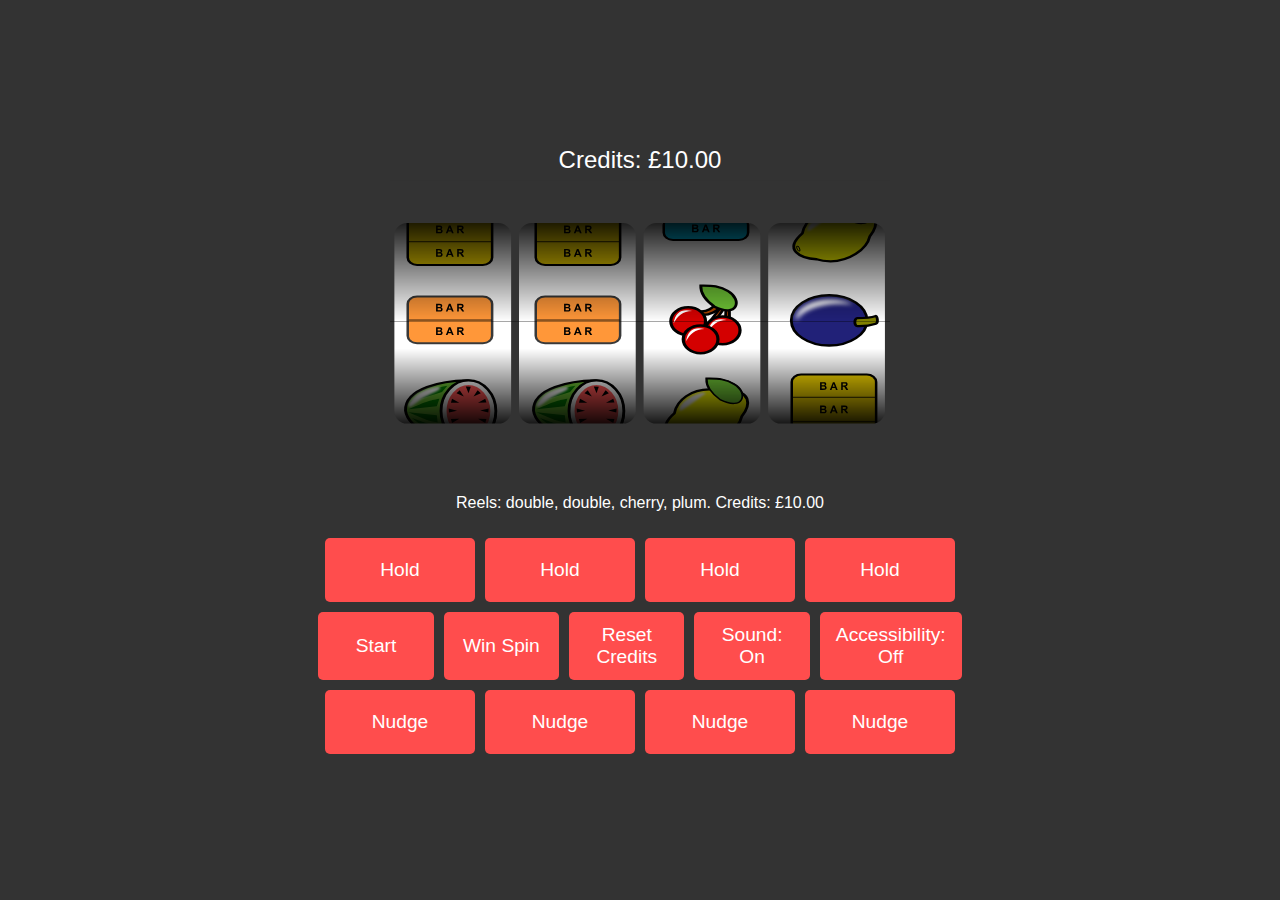
==== index.html @ f418205a "updates" ====
<!DOCTYPE html>
<html lang="en">
<head>
    <meta charset="UTF-8" />
    <meta name="viewport" content="width=device-width, initial-scale=1.0" />
    <link rel="stylesheet" href="./src/styles/main.css" />
    <title>Canvas Slot Machine</title>
</head>
<body>
<!-- Credits Display -->
<div id="creditDisplay" aria-hidden="true" style="margin-bottom: 1rem; font-size: 1.5rem;">
    Credits: <span id="creditCount" aria-live="polite">£10.00</span>
</div>

<div aria-label="Slot Machine Reels"></div>

<!-- Canvas & Overlay -->
<div class="wrapper" aria-hidden="true" role="region" aria-label="Slot Machine Reels" aria-describedby="reelStatus">
    <img src="overlay.svg" id="canvasOverlay" alt="" />
    <canvas id="slotCanvas" width="500" height="300" aria-hidden="true"></canvas>
    <div id="reelStatus" aria-live="polite" class="visually-hidden"></div>
</div>

<div id="gameStatus" aria-live="polite" style="font-size: 1rem; margin: 0 10px;">
    <!-- Dynamic status will be inserted here -->
</div>
<!-- Win / Notice -->
<div id="winNotice" aria-live="assertive" style="font-size: 1.5rem; margin-bottom: 1rem;"></div>

<!-- Hold Buttons -->
<div id="holdAnnouncement" aria-live="alert" class="visually-hidden">
    <!-- Content will be updated dynamically when holds are available -->
</div>
<div class="controls holds" role="group" aria-label="Hold Controls">
    <button id="hold1" disabled aria-pressed="false" aria-label="Hold reel 1">Hold</button>
    <button id="hold2" disabled aria-pressed="false" aria-label="Hold reel 2">Hold</button>
    <button id="hold3" disabled aria-pressed="false" aria-label="Hold reel 3">Hold</button>
    <button id="hold4" disabled aria-pressed="false" aria-label="Hold reel 4">Hold</button>
</div>

<!-- Main Control Buttons -->
<div class="button-row">
    <button id="startButton">Start</button>
    <button aria-hidden="true" id="winSpinButton">Win Spin</button>
    <button aria-hidden="true" id="resetCreditButton">Reset Credits</button>
    <button id="soundToggle" aria-pressed="true">Sound: On</button>
    <!-- Replaced reels button with status area -->

    <button aria-hidden="true" id="accessibilityButton" aria-pressed="false">Accessibility: Off</button>
</div>

<!-- Nudge Buttons -->
<div aria-live="polite" class="visually-hidden">Nudges are available</div>
<div aria-hidden="true" class="controls nudges" role="group" aria-label="Nudge Controls">
    <button id="nudge1" disabled aria-label="Nudge reel 1">Nudge</button>
    <button id="nudge2" disabled aria-label="Nudge reel 2">Nudge</button>
    <button id="nudge3" disabled aria-label="Nudge reel 3">Nudge</button>
    <button id="nudge4" disabled aria-label="Nudge reel 4">Nudge</button>
</div>

<!-- CSS for visually hidden content -->
<style>
    .visually-hidden {
        position: absolute;
        width: 1px;
        height: 1px;
        padding: 0;
        margin: -1px;
        overflow: hidden;
        clip: rect(0, 0, 0, 0);
        border: 0;
    }
</style>

<script>
    let accessibilityMode = true;
    let soundEnabled = true;

    const canvas = document.getElementById("slotCanvas");
    const ctx = canvas.getContext("2d");
    const reelStatus = document.getElementById("reelStatus");
    const holdAnnouncement = document.getElementById("holdAnnouncement");
    const gameStatus = document.getElementById("gameStatus");

    // Image paths and configuration unchanged
    const imagePaths = [
        "src/images/01.svg", "src/images/02.svg", "src/images/04.svg",
        "src/images/10.svg", "src/images/09.svg", "src/images/05.svg",
        "src/images/08.svg"
    ];
    const symbolMap = {
        "src/images/01.svg": "cherry", "src/images/02.svg": "lemon",
        "src/images/04.svg": "plum", "src/images/10.svg": "triple",
        "src/images/09.svg": "double", "src/images/05.svg": "melon",
        "src/images/08.svg": "single"
    };
    const reelCount = 4;
    const reelImages = imagePaths.length;
    const reelHeight = 80;
    const reelWidth = 100;
    const imageGap = 10;
    const spinDurations = [600, 1200, 1800, 2400];

    // Payout table unchanged
    const fruitmachinePayouts = {
        cherry: { reel1: 0.20, reel2: 0.40, reel3: 0.80, reel4: 2.00 },
        lemon:  { reel3: 0.80, reel4: 3.00 },
        plum:   { reel3: 0.80, reel4: 5.00 },
        triple: { reel3: 5.00, reel4: 100.00 },
        double: { reel3: 3.00, reel4: 50.00 },
        melon:  { reel3: 1.00, reel4: 10.00 },
        single: { reel3: 2.00, reel4: 25.00 }
    };

    function getPayout(symbol, reelCount) {
        const data = fruitmachinePayouts[symbol];
        return data ? data[`reel${reelCount}`] || 0 : 0;
    }

    // Image preloading unchanged
    let images = [];
    let imagesLoaded = 0;
    imagePaths.forEach((src, index) => {
        images[index] = new Image();
        images[index].src = src;
        images[index].onload = () => {
            imagesLoaded++;
            if (imagesLoaded === imagePaths.length) drawReels();
        };
    });

    function adjustCanvasResolution() {
        const scale = window.devicePixelRatio || 1;
        canvas.width = 500 * scale;
        canvas.height = 300 * scale;
        ctx.scale(scale, scale);
    }
    adjustCanvasResolution();

    // Reel state
    let reelSequences = Array.from({ length: reelCount }, () => [...imagePaths]);
    let reels = Array.from({ length: reelCount }, () => ({
        position: Math.floor(Math.random() * reelImages) * (reelHeight + imageGap),
        speed: Math.random() * 40 + 20,
        spinning: false,
        stopAt: 0
    }));
    let spinning = false;
    let holdStatus = [false, false, false, false];

    // Control button references
    const startButton = document.getElementById("startButton");
    const winSpinButton = document.getElementById("winSpinButton");
    const resetCreditButton = document.getElementById("resetCreditButton");
    const soundToggleButton = document.getElementById("soundToggle");
    const accessibilityButton = document.getElementById("accessibilityButton");
    const holdButtons = Array.from(document.querySelectorAll(".controls.holds button"));
    const nudgeButtons = Array.from(document.querySelectorAll(".controls.nudges button"));

    // Credits handling
    let credits = parseFloat(localStorage.getItem('credits')) || 10.00;
    const creditCountElement = document.getElementById("creditCount");
    function updateCreditDisplay() {
        creditCountElement.textContent = `£${credits.toFixed(2)}`;
    }
    updateCreditDisplay();

    function speak(text) {
        if (accessibilityMode) {
            const utterance = new SpeechSynthesisUtterance(text);
            window.speechSynthesis.speak(utterance);
        }
    }

    // New function to update game status
    function updateGameStatus() {
        const symbols = getWinningSymbols().map(imgPath => symbolMap[imgPath] || "Unknown");
        const holdsActive = holdButtons.some(button => !button.disabled);
        const statusText = [
            `Reels: ${symbols.join(", ")}`,
            holdsActive ? "Holds activated" : "",
            `Credits: £${credits.toFixed(2)}`
        ].filter(Boolean).join(". ");
        gameStatus.textContent = statusText;
    }

    resetCreditButton.addEventListener("click", () => {
        credits = 10.00;
        localStorage.setItem('credits', credits);
        updateCreditDisplay();
        startButton.disabled = false;
        updateGameStatus();
    });

    soundToggleButton.addEventListener("click", () => {
        soundEnabled = !soundEnabled;
        soundToggleButton.textContent = `Sound: ${soundEnabled ? "On" : "Off"}`;
        soundToggleButton.setAttribute("aria-pressed", soundEnabled);
        updateGameStatus();
    });

    accessibilityButton.addEventListener("click", () => {
        accessibilityMode = !accessibilityMode;
        accessibilityButton.textContent = `Accessibility: ${accessibilityMode ? "On" : "Off"}`;
        accessibilityButton.setAttribute("aria-pressed", accessibilityMode);
        document.querySelector(".controls.nudges").style.display = accessibilityMode ? "none" : "flex";
        updateGameStatus();
    });

    function playReelSound() {
        if (soundEnabled) new Audio("reel.mp3").play();
    }
    function playWinSound() {
        if (soundEnabled) new Audio("win.mp3").play();
    }

    // Drawing reels
    function drawReels() {
        ctx.clearRect(0, 0, canvas.width, canvas.height);
        for (let i = 0; i < reelCount; i++) {
            let x = i * (reelWidth + 28) + 10;
            for (let j = 0; j < reelImages + 2; j++) {
                let imgIndex = (Math.floor(reels[i].position / (reelHeight + imageGap)) + j) % reelImages;
                let imgName = reelSequences[i][imgIndex];
                let y = (j * (reelHeight + imageGap)) - (reels[i].position % (reelHeight + imageGap)) - (reelHeight + imageGap);
                if (images[imagePaths.indexOf(imgName)]) {
                    ctx.drawImage(images[imagePaths.indexOf(imgName)], x, y, reelWidth, reelHeight);
                }
            }
        }
    }

    function getWinningSymbols() {
        return reels.map((reel, i) => {
            let offset = Math.round(reel.position / (reelHeight + imageGap));
            let winningIndex = (offset + 2) % reelImages;
            return reelSequences[i][winningIndex];
        });
    }

    function computeWin(symbols) {
        const baseSymbolImage = symbols[0];
        const baseSymbol = symbolMap[baseSymbolImage] || baseSymbolImage;
        let count = 1;
        for (let i = 1; i < symbols.length; i++) {
            if ((symbolMap[symbols[i]] || symbols[i]) === baseSymbol) count++;
            else break;
        }
        announceResults();
        return getPayout(baseSymbol, count);
    }

    function showWinNotice(amount) {
        const winNotice = document.getElementById("winNotice");
        winNotice.textContent = `You won £${amount.toFixed(2)}!`;
        canvas.classList.add("win-background");
        playWinSound();
        updateGameStatus();
    }

    function clearWinNotice() {
        document.getElementById("winNotice").textContent = "";
    }

    // Spin function
    let winProcessed = false;
    function spinReels(forceWin = false) {
        spinning = true;
        winProcessed = false;
        canvas.classList.remove("win-background");
        nudgeButtons.forEach(button => button.disabled = true);
        const startTime = Date.now();
        let winIndex = forceWin ? Math.floor(Math.random() * reelImages) : null;
        reels.forEach((reel, index) => {
            if (!holdStatus[index]) {
                reel.spinning = true;
                reel.speed = Math.random() * 50 + 50;
                reel.stopAt = startTime + spinDurations[index];
                if (forceWin && index < 3) reel.position = winIndex * (reelHeight + imageGap);
            }
        });

        function animate() {
            let stillSpinning = false;
            const currentTime = Date.now();
            reels.forEach((reel, index) => {
                if (!holdStatus[index] && reel.spinning) {
                    stillSpinning = true;
                    let timeRemaining = reel.stopAt - currentTime;
                    let totalSpinTime = spinDurations[index];
                    reel.speed *= (timeRemaining < totalSpinTime * 0.1) ? 0.80 : 0.99;
                    reel.position -= reel.speed;
                    if (currentTime >= reel.stopAt) {
                        reel.spinning = false;
                        reel.speed = 0;
                        reel.position = Math.round(reel.position / (reelHeight + imageGap)) * (reelHeight + imageGap);
                        if (forceWin && index < 3) reel.position = winIndex * (reelHeight + imageGap);
                    }
                    if (reel.position < 0) reel.position = (reelImages - 1) * (reelHeight + imageGap);
                }
            });
            drawReels();
            if (stillSpinning) requestAnimationFrame(animate);
            else {
                spinning = false;
                const symbols = getWinningSymbols();
                const winAmount = computeWin(symbols);
                resetHoldAndNudgeButtons();
                if (!winProcessed && winAmount > 0) {
                    winProcessed = true;
                    credits += winAmount;
                    localStorage.setItem('credits', credits);
                    updateCreditDisplay();
                    showWinNotice(winAmount);
                } else if (credits > 1.00 && !winProcessed) {
                    activateFeature();
                }
                updateGameStatus();
            }
        }
        animate();
    }

    const activateFeature = () => {
        if (Math.random() < 0.5) activateHolds();
        else activateHolds(); // Changed to holds for testing; revert to activateNudges() if needed
    };

    // Nudge controls
    let totalNudges = 3;
    function enableNudgeControls() {
        nudgeButtons.forEach((button, index) => {
            if (totalNudges > 0) {
                button.disabled = false;
                button.classList.add("flash");
                button.onclick = () => {
                    if (spinning || totalNudges <= 0) return;
                    moveReelDown(index);
                    totalNudges--;
                    if (totalNudges <= 0) disableNudges();
                    setTimeout(() => {
                        const symbols = getWinningSymbols();
                        const winAmount = computeWin(symbols);
                        if (winAmount > 0 && !winProcessed) {
                            winProcessed = true;
                            credits += winAmount;
                            localStorage.setItem('credits', credits);
                            updateCreditDisplay();
                            showWinNotice(winAmount);
                        }
                        updateGameStatus();
                    }, 300);
                };
            }
        });
    }

    function moveReelDown(reelIndex) {
        let stepSize = reelHeight + imageGap;
        let currentIndex = Math.round(reels[reelIndex].position / stepSize);
        let newIndex = (currentIndex - 1 + reelImages) % reelImages;
        reels[reelIndex].position = newIndex * stepSize;
        drawReels();
        announceResults();
    }

    function disableNudges() {
        nudgeButtons.forEach(button => {
            button.disabled = true;
            button.classList.remove("flash");
        });
    }

    function activateNudges() {
        totalNudges = 3;
        toggleFeatures("nudges");
        enableNudgeControls();
    }

    // Hold controls
    function activateHolds() {
        toggleFeatures("holds");
        holdButtons.forEach((button, index) => {
            button.disabled = false;
            button.classList.add("flash");
            button.onclick = () => {
                holdStatus[index] = !holdStatus[index];
                button.setAttribute("aria-pressed", holdStatus[index]);
                button.classList.toggle("hold-active", holdStatus[index]);
                announceResults();
                updateGameStatus(); // Update status after hold toggle
            };
        });
        holdAnnouncement.textContent = "Hold feature activated. You can now hold reels.";
        updateGameStatus(); // Update status when holds are activated
    }

    // Main controls
    startButton.addEventListener("click", () => {
        if (!spinning && credits >= 0.10) {
            credits -= 0.10;
            localStorage.setItem('credits', credits);
            updateCreditDisplay();
            if (credits < 0.10) startButton.disabled = true;
            playReelSound();
            spinReels();
            clearWinNotice();
            reelStatus.textContent = "Spinning reels...";
            updateGameStatus();
        } else {
            document.getElementById("winNotice").textContent = "No more credits!";
            updateGameStatus();
        }
    });

    winSpinButton.addEventListener("click", () => {
        if (!spinning) spinReels(true);
        updateGameStatus();
    });

    // Modified resetHoldAndNudgeButtons to clear hold announcement
    function resetHoldAndNudgeButtons() {
        holdStatus = [false, false, false, false];
        holdButtons.forEach(button => {
            button.disabled = true;
            button.setAttribute("aria-pressed", "false");
            button.classList.remove("hold-active", "flash");
        });
        nudgeButtons.forEach(button => {
            button.disabled = true;
            button.classList.remove("flash");
        });
        holdAnnouncement.textContent = "";
        updateGameStatus(); // Update status when resetting
    }

    function toggleFeatures(controlType) {
        document.querySelector(".controls.holds").style.display = controlType === "nudges" ? "none" : "flex";
        document.querySelector(".controls.nudges").style.display = controlType === "nudges" ? "flex" : "none";
    }

    document.querySelectorAll(".controls.holds button").forEach((button, index) => {
        const liveRegion = document.createElement("div");
        liveRegion.setAttribute("aria-live", "alert");
        liveRegion.className = "visually-hidden";
        button.parentNode.appendChild(liveRegion);

        button.addEventListener("focus", () => {
            const symbols = getWinningSymbols().map(imgPath => symbolMap[imgPath] || "Unknown");
            const item = button.id;
            const number = item.match(/\d+/)[0];
            const symbol = symbols[number - 1];
            liveRegion.textContent = `Current symbol on reel ${number}: ${symbol}`;
        });

        button.addEventListener("click", () => {
            const symbols = getWinningSymbols().map(imgPath => symbolMap[imgPath] || "Unknown");
            const item = button.id;
            const number = item.match(/\d+/)[0];
            const symbol = symbols[number - 1];
            const status = button.classList.toggle("hold-active") ? "Holding" : "Unholding";
            liveRegion.textContent = `${status} reel ${number}: ${symbol}`;
        });
    });

    // Accessibility announcements
    function announceResults() {
        const symbols = getWinningSymbols().map(imgPath => symbolMap[imgPath] || "Unknown");
        reelStatus.textContent = `Reels show: ${symbols.join(", ")}`;
    }

    // Initial setup
    setTimeout(() => {
        drawReels();
        updateGameStatus(); // Initial status update
    }, 200);
</script>
</body>
</html>
---- src/styles/main.css ----
body {
    text-align: center;
    background-color: #333;
    color: white;
    font-family: Arial, sans-serif;
    margin: 0;
    display: flex;
    flex-direction: column;
    align-items: center;
    justify-content: center;
    height: 100vh;
    overflow: hidden;
}

canvas {
    width: 100%;
    height: auto;
    max-height: 80vh;
    image-rendering: crisp-edges;
}

#slotCanvas {
    background-color: white;
    transition: background-color 0.3s ease-in-out;
}

/* Winning background */
.win-background {
    background-color: red !important;
}

.controls {
    width: 100%;
    min-height: 4rem;
    display: flex;
    justify-content: center;
    flex-wrap: wrap;
    gap: 10px;
    margin-top: 10px;
}

.button-row {
    display: flex;
    justify-content: center;
    gap: 10px;
    margin-top: 10px;
}

button {
    flex: 1;
    max-width: 150px;
    padding: 12px 16px;
    font-size: 1.2rem;
    border: none;
    background-color: #ff4d4d;
    color: white;
    cursor: pointer;
    border-radius: 5px;
    transition: 0.3s ease;
}

button:hover {
    background-color: #cc0000;
}

.hold-flash {
    animation: flash 0.5s infinite alternate;
    background-color: yellow;
    color: black;
}

.hold-active {
    background-color: green!important;
    color: black;
    animation: none;
}

@keyframes flash {
    from { opacity: 1; }
    to { opacity: 0.5; }
}

#canvasOverlay {
    position: absolute;
    top: 48%;
    left: 50%;
    transform: translate(-50%, -50%);
    width: 100%; /* Match the canvas size */
    height: auto;
    pointer-events: none; /* ✅ Allows clicking through the overlay */
}
.wrapper {
    position: relative;
}

/* CSS for hold-active state: locked reels show a green background */
.hold-active {
    background-color: green !important;
    color: white !important;
    animation: none;
}
/* CSS for nudge-active state: yellow background for nudges */
.nudge-active {
    background-color: yellow !important;
    color: black !important;
    animation: none;
}
/* CSS for flashing buttons */
.flash {
    background-color: yellow;
    color: black;
    animation: flash 0.5s infinite alternate;
}
@keyframes flash {
    from { opacity: 1; }
    to { opacity: 0.5; }
}
/* Hide the Confirm button (used internally) */
#confirmButton {
    display: none;
}
/* Styles for the win log */
#winLogContainer {
    max-height: 150px;
    overflow-y: auto;
    background: #eee;
    color: #333;
    padding: 5px;
    margin-top: 1rem;
    text-align: left;
    font-family: monospace;
}
#winLog li {
    padding: 2px 0;
    border-bottom: 1px solid #ccc;
}
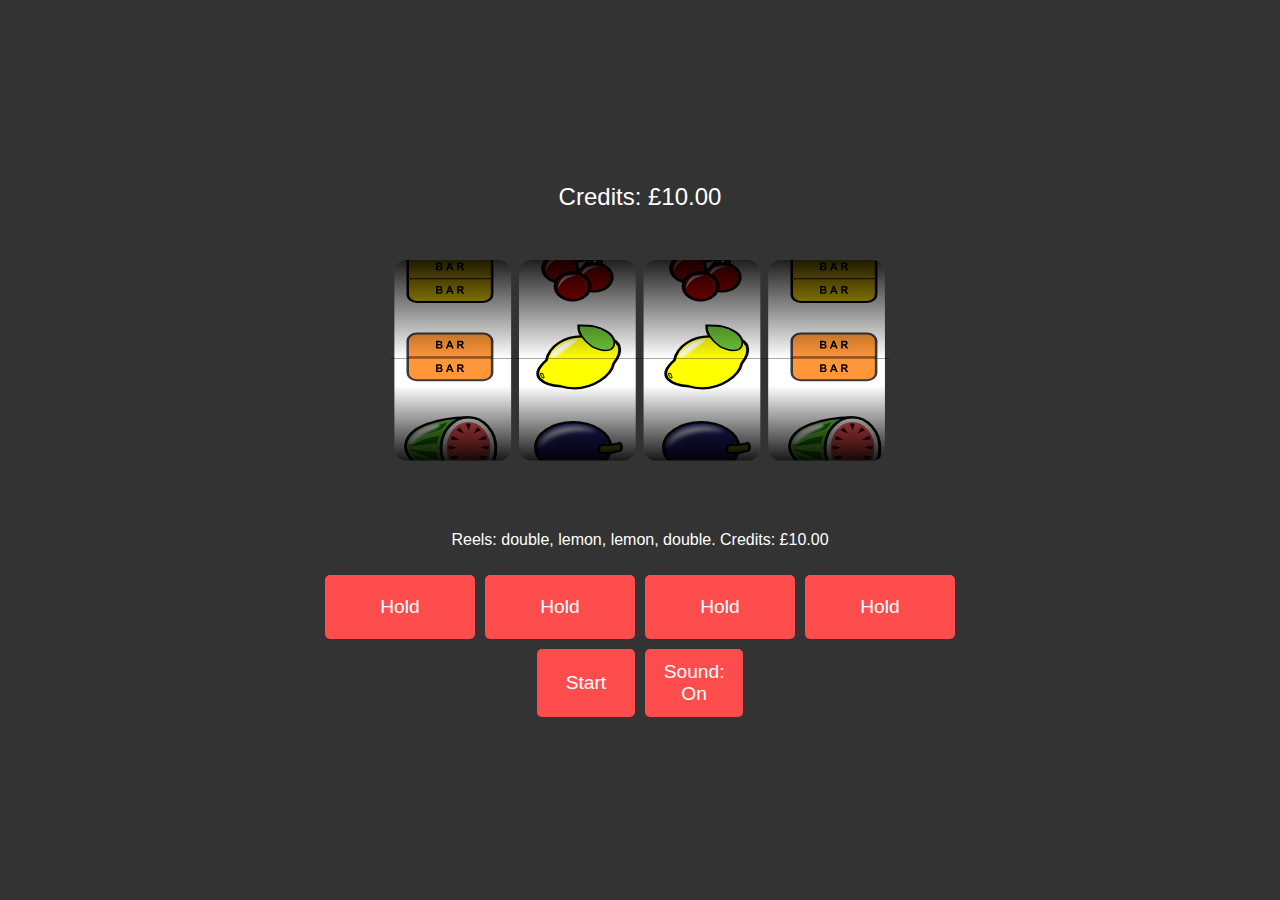
==== commit 9547ce4e: "updates" ====
--- a/index.html
+++ b/index.html
@@ -18,20 +18,20 @@
 <div class="wrapper" aria-hidden="true" role="region" aria-label="Slot Machine Reels" aria-describedby="reelStatus">
     <img src="overlay.svg" id="canvasOverlay" alt="" />
     <canvas id="slotCanvas" width="500" height="300" aria-hidden="true"></canvas>
-    <div id="reelStatus" aria-live="polite" class="visually-hidden"></div>
+    <div aria-hidden="true" id="reelStatus" aria-live="polite" class="visually-hidden"></div>
 </div>
 
 <div id="gameStatus" aria-live="polite" style="font-size: 1rem; margin: 0 10px;">
     <!-- Dynamic status will be inserted here -->
 </div>
+
 <!-- Win / Notice -->
 <div id="winNotice" aria-live="assertive" style="font-size: 1.5rem; margin-bottom: 1rem;"></div>
 
 <!-- Hold Buttons -->
-<div id="holdAnnouncement" aria-live="alert" class="visually-hidden">
-    <!-- Content will be updated dynamically when holds are available -->
-</div>
+<div id="holdAnnouncement" aria-live="alert" class="visually-hidden"></div>
 <div class="controls holds" role="group" aria-label="Hold Controls">
+    <div id="holdLiveRegion" aria-live="polite" class="visually-hidden"></div>
     <button id="hold1" disabled aria-pressed="false" aria-label="Hold reel 1">Hold</button>
     <button id="hold2" disabled aria-pressed="false" aria-label="Hold reel 2">Hold</button>
     <button id="hold3" disabled aria-pressed="false" aria-label="Hold reel 3">Hold</button>
@@ -41,17 +41,15 @@
 <!-- Main Control Buttons -->
 <div class="button-row">
     <button id="startButton">Start</button>
-    <button aria-hidden="true" id="winSpinButton">Win Spin</button>
-    <button aria-hidden="true" id="resetCreditButton">Reset Credits</button>
+    <button aria-hidden="true" class="visually-hidden" id="winSpinButton">Win Spin</button>
+    <button aria-hidden="true" class="visually-hidden" id="resetCreditButton">Reset Credits</button>
     <button id="soundToggle" aria-pressed="true">Sound: On</button>
-    <!-- Replaced reels button with status area -->
-
-    <button aria-hidden="true" id="accessibilityButton" aria-pressed="false">Accessibility: Off</button>
+    <button aria-hidden="true" class="visually-hidden" id="accessibilityButton" aria-pressed="false">Accessibility: Off</button>
 </div>
 
 <!-- Nudge Buttons -->
-<div aria-live="polite" class="visually-hidden">Nudges are available</div>
-<div aria-hidden="true" class="controls nudges" role="group" aria-label="Nudge Controls">
+<div aria-live="polite" aria-hidden="true" class="visually-hidden">Nudges are available</div>
+<div aria-hidden="true" class="visually-hidden" class="controls nudges" role="group" aria-label="Nudge Controls">
     <button id="nudge1" disabled aria-label="Nudge reel 1">Nudge</button>
     <button id="nudge2" disabled aria-label="Nudge reel 2">Nudge</button>
     <button id="nudge3" disabled aria-label="Nudge reel 3">Nudge</button>
@@ -81,6 +79,7 @@
     const reelStatus = document.getElementById("reelStatus");
     const holdAnnouncement = document.getElementById("holdAnnouncement");
     const gameStatus = document.getElementById("gameStatus");
+    const holdLiveRegion = document.getElementById("holdLiveRegion");
 
     // Image paths and configuration unchanged
     const imagePaths = [
@@ -147,6 +146,7 @@
     }));
     let spinning = false;
     let holdStatus = [false, false, false, false];
+    let lastWinAmount = 0;
 
     // Control button references
     const startButton = document.getElementById("startButton");
@@ -172,16 +172,22 @@
         }
     }
 
-    // New function to update game status
+    // Updated function to include win amount at the start
     function updateGameStatus() {
         const symbols = getWinningSymbols().map(imgPath => symbolMap[imgPath] || "Unknown");
         const holdsActive = holdButtons.some(button => !button.disabled);
-        const statusText = [
-            `Reels: ${symbols.join(", ")}`,
-            holdsActive ? "Holds activated" : "",
-            `Credits: £${credits.toFixed(2)}`
-        ].filter(Boolean).join(". ");
-        gameStatus.textContent = statusText;
+        const statusParts = [];
+
+        if (lastWinAmount > 0) {
+            statusParts.push("You won £" + lastWinAmount.toFixed(2));
+        }
+        statusParts.push("Reels: " + symbols.join(", "));
+        if (holdsActive) {
+            statusParts.push("Holds activated");
+        }
+        statusParts.push("Credits: £" + credits.toFixed(2));
+
+        gameStatus.textContent = statusParts.join(". ");
     }
 
     resetCreditButton.addEventListener("click", () => {
@@ -189,19 +195,20 @@
         localStorage.setItem('credits', credits);
         updateCreditDisplay();
         startButton.disabled = false;
+        lastWinAmount = 0;
         updateGameStatus();
     });
 
     soundToggleButton.addEventListener("click", () => {
         soundEnabled = !soundEnabled;
-        soundToggleButton.textContent = `Sound: ${soundEnabled ? "On" : "Off"}`;
+        soundToggleButton.textContent = "Sound: " + (soundEnabled ? "On" : "Off");
         soundToggleButton.setAttribute("aria-pressed", soundEnabled);
         updateGameStatus();
     });
 
     accessibilityButton.addEventListener("click", () => {
         accessibilityMode = !accessibilityMode;
-        accessibilityButton.textContent = `Accessibility: ${accessibilityMode ? "On" : "Off"}`;
+        accessibilityButton.textContent = "Accessibility: " + (accessibilityMode ? "On" : "Off");
         accessibilityButton.setAttribute("aria-pressed", accessibilityMode);
         document.querySelector(".controls.nudges").style.display = accessibilityMode ? "none" : "flex";
         updateGameStatus();
@@ -246,13 +253,11 @@
             if ((symbolMap[symbols[i]] || symbols[i]) === baseSymbol) count++;
             else break;
         }
-        announceResults();
         return getPayout(baseSymbol, count);
     }
 
     function showWinNotice(amount) {
-        const winNotice = document.getElementById("winNotice");
-        winNotice.textContent = `You won £${amount.toFixed(2)}!`;
+        lastWinAmount = amount;
         canvas.classList.add("win-background");
         playWinSound();
         updateGameStatus();
@@ -267,6 +272,7 @@
     function spinReels(forceWin = false) {
         spinning = true;
         winProcessed = false;
+        lastWinAmount = 0;
         canvas.classList.remove("win-background");
         nudgeButtons.forEach(button => button.disabled = true);
         const startTime = Date.now();
@@ -323,7 +329,7 @@
 
     const activateFeature = () => {
         if (Math.random() < 0.5) activateHolds();
-        else activateHolds(); // Changed to holds for testing; revert to activateNudges() if needed
+        else activateHolds();
     };
 
     // Nudge controls
@@ -361,7 +367,6 @@
         let newIndex = (currentIndex - 1 + reelImages) % reelImages;
         reels[reelIndex].position = newIndex * stepSize;
         drawReels();
-        announceResults();
     }
 
     function disableNudges() {
@@ -387,12 +392,25 @@
                 holdStatus[index] = !holdStatus[index];
                 button.setAttribute("aria-pressed", holdStatus[index]);
                 button.classList.toggle("hold-active", holdStatus[index]);
-                announceResults();
-                updateGameStatus(); // Update status after hold toggle
+                const symbols = getWinningSymbols().map(imgPath => symbolMap[imgPath] || "Unknown");
+                const number = button.id.match(/\d+/)[0];
+                const symbol = symbols[number - 1];
+                const status = holdStatus[index] ? "Holding" : "Unholding";
+                holdLiveRegion.textContent = status + " reel " + number + ": " + symbol;
+                updateGameStatus();
             };
-        });
-        holdAnnouncement.textContent = "Hold feature activated. You can now hold reels.";
-        updateGameStatus(); // Update status when holds are activated
+            button.onfocus = () => {
+                if (!button.disabled) {
+                    const symbols = getWinningSymbols().map(imgPath => symbolMap[imgPath] || "Unknown");
+                    const number = button.id.match(/\d+/)[0];
+                    const symbol = symbols[number - 1];
+                    holdLiveRegion.textContent = "Current symbol on reel " + number + ": " + symbol + ", press to " + (holdStatus[index] ? "unhold" : "hold");
+                }
+            };
+        });
+        holdAnnouncement.textContent = "Hold feature activated. You can now hold reels. Navigate to hold buttons to select.";
+        holdLiveRegion.textContent = "";
+        updateGameStatus();
     }
 
     // Main controls
@@ -406,7 +424,6 @@
             spinReels();
             clearWinNotice();
             reelStatus.textContent = "Spinning reels...";
-            updateGameStatus();
         } else {
             document.getElementById("winNotice").textContent = "No more credits!";
             updateGameStatus();
@@ -415,7 +432,6 @@
 
     winSpinButton.addEventListener("click", () => {
         if (!spinning) spinReels(true);
-        updateGameStatus();
     });
 
     // Modified resetHoldAndNudgeButtons to clear hold announcement
@@ -431,7 +447,8 @@
             button.classList.remove("flash");
         });
         holdAnnouncement.textContent = "";
-        updateGameStatus(); // Update status when resetting
+        holdLiveRegion.textContent = "";
+        updateGameStatus();
     }
 
     function toggleFeatures(controlType) {
@@ -439,40 +456,21 @@
         document.querySelector(".controls.nudges").style.display = controlType === "nudges" ? "flex" : "none";
     }
 
+    // Simplified hold button navigation
     document.querySelectorAll(".controls.holds button").forEach((button, index) => {
-        const liveRegion = document.createElement("div");
-        liveRegion.setAttribute("aria-live", "alert");
-        liveRegion.className = "visually-hidden";
-        button.parentNode.appendChild(liveRegion);
-
-        button.addEventListener("focus", () => {
-            const symbols = getWinningSymbols().map(imgPath => symbolMap[imgPath] || "Unknown");
-            const item = button.id;
-            const number = item.match(/\d+/)[0];
-            const symbol = symbols[number - 1];
-            liveRegion.textContent = `Current symbol on reel ${number}: ${symbol}`;
-        });
-
-        button.addEventListener("click", () => {
-            const symbols = getWinningSymbols().map(imgPath => symbolMap[imgPath] || "Unknown");
-            const item = button.id;
-            const number = item.match(/\d+/)[0];
-            const symbol = symbols[number - 1];
-            const status = button.classList.toggle("hold-active") ? "Holding" : "Unholding";
-            liveRegion.textContent = `${status} reel ${number}: ${symbol}`;
-        });
+        // Event listeners moved to activateHolds to ensure they’re only active when holds are enabled
     });
 
     // Accessibility announcements
     function announceResults() {
         const symbols = getWinningSymbols().map(imgPath => symbolMap[imgPath] || "Unknown");
-        reelStatus.textContent = `Reels show: ${symbols.join(", ")}`;
+        reelStatus.textContent = "Reels show: " + symbols.join(", ");
     }
 
     // Initial setup
     setTimeout(() => {
         drawReels();
-        updateGameStatus(); // Initial status update
+        updateGameStatus();
     }, 200);
 </script>
 </body>
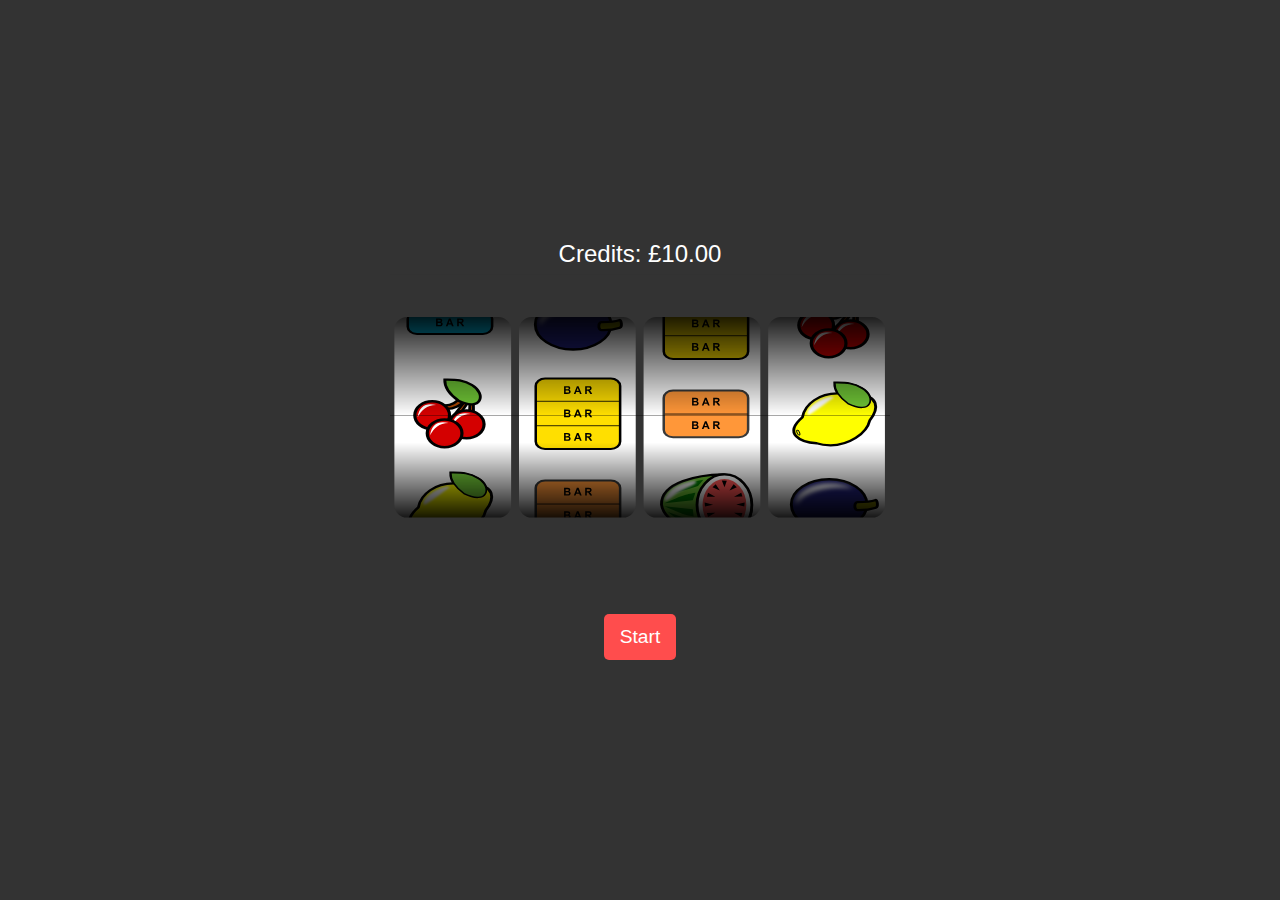
==== commit 0bc06547: "update reels" ====
--- a/index.html
+++ b/index.html
@@ -21,16 +21,17 @@
     <div aria-hidden="true" id="reelStatus" aria-live="polite" class="visually-hidden"></div>
 </div>
 
-<div id="gameStatus" aria-live="polite" style="font-size: 1rem; margin: 0 10px;">
+<!-- Status Region -->
+<div id="gameStatus" class="visually-hidden" role="region" aria-label="Game Status" aria-live="polite" style="font-size: 1rem; margin: 0 10px;">
     <!-- Dynamic status will be inserted here -->
 </div>
 
 <!-- Win / Notice -->
 <div id="winNotice" aria-live="assertive" style="font-size: 1.5rem; margin-bottom: 1rem;"></div>
 
-<!-- Hold Buttons -->
+<!-- Holds Region -->
 <div id="holdAnnouncement" aria-live="alert" class="visually-hidden"></div>
-<div class="controls holds" role="group" aria-label="Hold Controls">
+<div class="controls holds" role="region" aria-label="Hold Controls Region" style="display: none;">
     <div id="holdLiveRegion" aria-live="polite" class="visually-hidden"></div>
     <button id="hold1" disabled aria-pressed="false" aria-label="Hold reel 1">Hold</button>
     <button id="hold2" disabled aria-pressed="false" aria-label="Hold reel 2">Hold</button>
@@ -38,25 +39,25 @@
     <button id="hold4" disabled aria-pressed="false" aria-label="Hold reel 4">Hold</button>
 </div>
 
-<!-- Main Control Buttons -->
+<!-- Main Control Buttons with Start Region -->
 <div class="button-row">
-    <button id="startButton">Start</button>
+    <button id="startButton" aria-label="Start Spin">Start</button>
     <button aria-hidden="true" class="visually-hidden" id="winSpinButton">Win Spin</button>
     <button aria-hidden="true" class="visually-hidden" id="resetCreditButton">Reset Credits</button>
-    <button id="soundToggle" aria-pressed="true">Sound: On</button>
+    <button aria-hidden="true" class="visually-hidden" id="soundToggle" aria-pressed="true">Sound: On</button>
     <button aria-hidden="true" class="visually-hidden" id="accessibilityButton" aria-pressed="false">Accessibility: Off</button>
 </div>
 
 <!-- Nudge Buttons -->
 <div aria-live="polite" aria-hidden="true" class="visually-hidden">Nudges are available</div>
-<div aria-hidden="true" class="visually-hidden" class="controls nudges" role="group" aria-label="Nudge Controls">
+<div aria-hidden="true" class="visually-hidden controls nudges" role="group" aria-label="Nudge Controls" style="display: none;">
     <button id="nudge1" disabled aria-label="Nudge reel 1">Nudge</button>
     <button id="nudge2" disabled aria-label="Nudge reel 2">Nudge</button>
     <button id="nudge3" disabled aria-label="Nudge reel 3">Nudge</button>
     <button id="nudge4" disabled aria-label="Nudge reel 4">Nudge</button>
 </div>
 
-<!-- CSS for visually hidden content -->
+<!-- CSS for visually hidden content and button styling -->
 <style>
     .visually-hidden {
         position: absolute;
@@ -67,6 +68,24 @@
         overflow: hidden;
         clip: rect(0, 0, 0, 0);
         border: 0;
+    }
+    .controls.holds {
+        display: none; /* Hidden by default, shown when active */
+    }
+    .controls.holds button:not(:disabled) {
+        background-color: #4CAF50; /* Green when active */
+        color: white;
+        cursor: pointer;
+    }
+    .controls.holds button:disabled {
+        background-color: #ccc; /* Gray when disabled */
+        cursor: not-allowed;
+    }
+    .flash {
+        animation: flash 1s infinite; /* Optional: Flash effect for active buttons */
+    }
+    @keyframes flash {
+        50% { opacity: 0.5; }
     }
 </style>
 
@@ -161,7 +180,7 @@
     let credits = parseFloat(localStorage.getItem('credits')) || 10.00;
     const creditCountElement = document.getElementById("creditCount");
     function updateCreditDisplay() {
-        creditCountElement.textContent = `£${credits.toFixed(2)}`;
+        creditCountElement.textContent = "£" + credits.toFixed(2);
     }
     updateCreditDisplay();
 
@@ -328,8 +347,12 @@
     }
 
     const activateFeature = () => {
-        if (Math.random() < 0.5) activateHolds();
-        else activateHolds();
+        // Fixed to properly alternate (uncomment nudges if desired)
+        if (Math.random() < 0.5) {
+            activateHolds();
+        } else {
+            activateNudges(); // Uncommented to test both features
+        }
     };
 
     // Nudge controls
@@ -439,8 +462,9 @@
         holdStatus = [false, false, false, false];
         holdButtons.forEach(button => {
             button.disabled = true;
+            button.classList.remove("flash");
+            button.classList.remove("hold-active");
             button.setAttribute("aria-pressed", "false");
-            button.classList.remove("hold-active", "flash");
         });
         nudgeButtons.forEach(button => {
             button.disabled = true;
@@ -448,12 +472,23 @@
         });
         holdAnnouncement.textContent = "";
         holdLiveRegion.textContent = "";
+        toggleFeatures("none"); // Hide both holds and nudges
         updateGameStatus();
     }
 
     function toggleFeatures(controlType) {
-        document.querySelector(".controls.holds").style.display = controlType === "nudges" ? "none" : "flex";
-        document.querySelector(".controls.nudges").style.display = controlType === "nudges" ? "flex" : "none";
+        const holds = document.querySelector(".controls.holds");
+        const nudges = document.querySelector(".controls.nudges");
+        if (controlType === "holds") {
+            holds.style.display = "flex"; // Show holds
+            nudges.style.display = "none";
+        } else if (controlType === "nudges") {
+            holds.style.display = "none";
+            nudges.style.display = "flex"; // Show nudges
+        } else {
+            holds.style.display = "none";
+            nudges.style.display = "none"; // Hide both
+        }
     }
 
     // Simplified hold button navigation
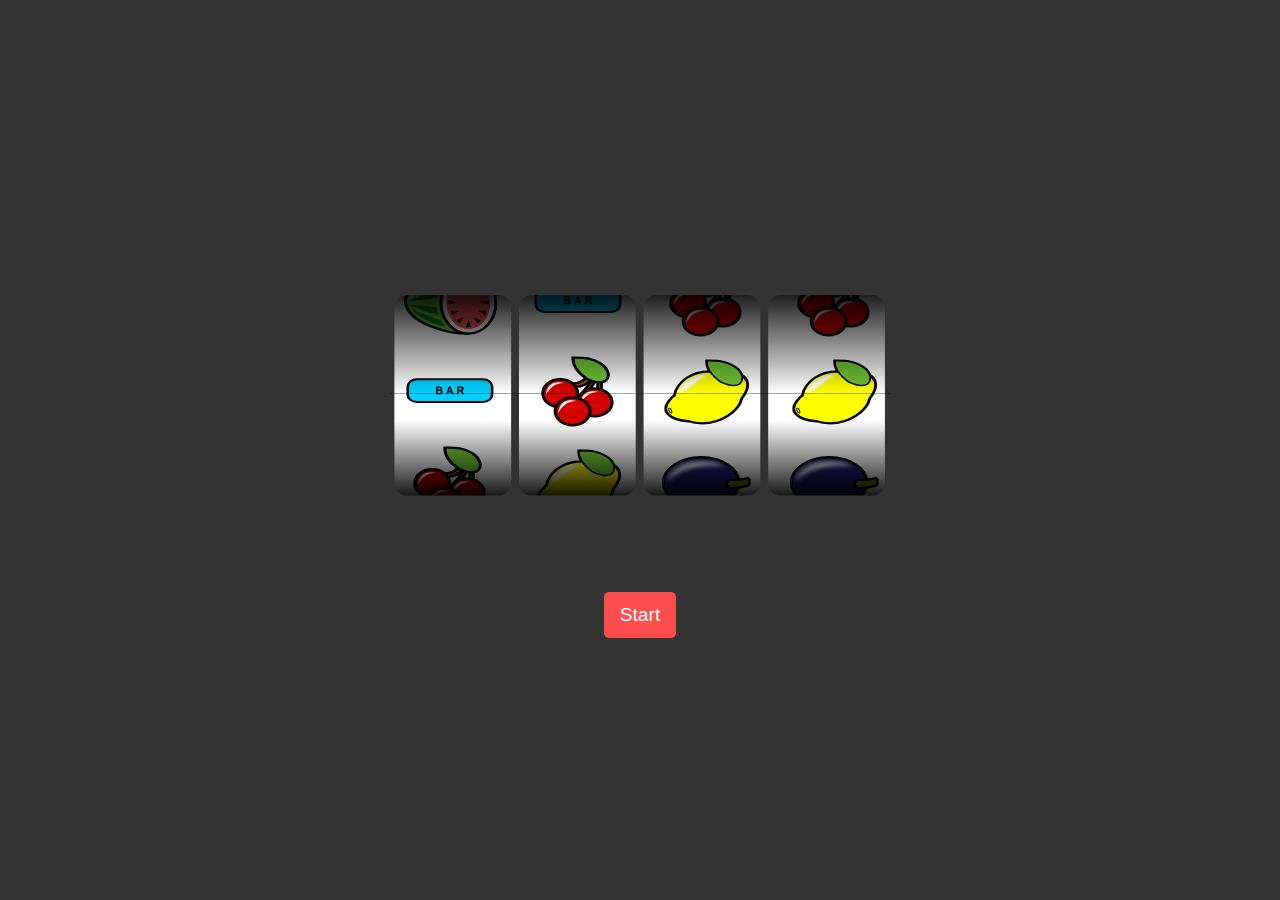
==== commit 5669b88b: "hide visuals" ====
--- a/index.html
+++ b/index.html
@@ -8,7 +8,7 @@
 </head>
 <body>
 <!-- Credits Display -->
-<div id="creditDisplay" aria-hidden="true" style="margin-bottom: 1rem; font-size: 1.5rem;">
+<div id="creditDisplay" aria-hidden="true" style="margin-bottom: 1rem; font-size: 1.5rem;" class="visually-hidden">
     Credits: <span id="creditCount" aria-live="polite">£10.00</span>
 </div>
 
@@ -31,7 +31,7 @@
 
 <!-- Holds Region -->
 <div id="holdAnnouncement" aria-live="alert" class="visually-hidden"></div>
-<div class="controls holds" role="region" aria-label="Hold Controls Region" style="display: none;">
+<div class="controls holds visually-hidden" role="region" aria-label="Hold Controls Region" style="display: none;">
     <div id="holdLiveRegion" aria-live="polite" class="visually-hidden"></div>
     <button id="hold1" disabled aria-pressed="false" aria-label="Hold reel 1">Hold</button>
     <button id="hold2" disabled aria-pressed="false" aria-label="Hold reel 2">Hold</button>
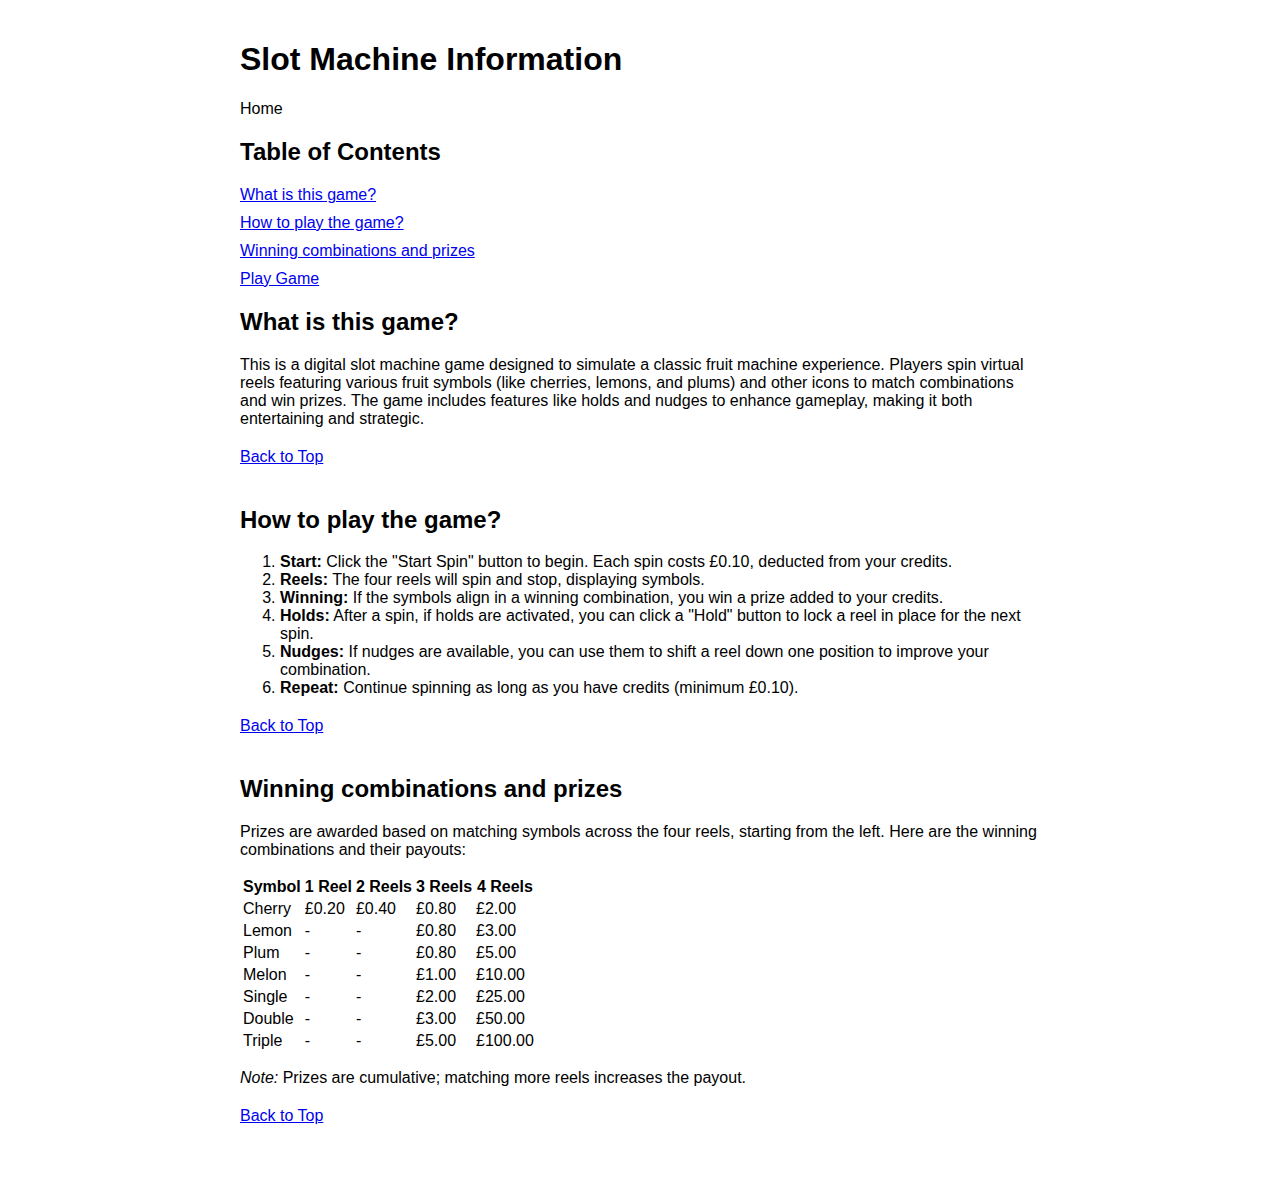
==== commit 2d02c72d: "add breadcrumbs" ====
--- a/index.html
+++ b/index.html
@@ -3,510 +3,148 @@
 <head>
     <meta charset="UTF-8" />
     <meta name="viewport" content="width=device-width, initial-scale=1.0" />
-    <link rel="stylesheet" href="./src/styles/main.css" />
-    <title>Canvas Slot Machine</title>
+    <title>Slot Machine Information</title>
+    <style>
+        body {
+            font-family: Arial, sans-serif;
+            max-width: 800px;
+            margin: 0 auto;
+            padding: 20px;
+        }
+        nav ul {
+            list-style: none;
+            padding: 0;
+        }
+        nav ul li {
+            margin: 10px 0;
+        }
+        section {
+            margin-bottom: 40px;
+        }
+        .back-to-top {
+            display: block;
+            margin-top: 20px;
+        }
+    </style>
 </head>
 <body>
-<!-- Credits Display -->
-<div id="creditDisplay" aria-hidden="true" style="margin-bottom: 1rem; font-size: 1.5rem;" class="visually-hidden">
-    Credits: <span id="creditCount" aria-live="polite">£10.00</span>
-</div>
+<!-- Main Heading and Navigation -->
+<header role="banner">
 
-<div aria-label="Slot Machine Reels"></div>
+    <h1>Slot Machine Information</h1>
 
-<!-- Canvas & Overlay -->
-<div class="wrapper" aria-hidden="true" role="region" aria-label="Slot Machine Reels" aria-describedby="reelStatus">
-    <img src="overlay.svg" id="canvasOverlay" alt="" />
-    <canvas id="slotCanvas" width="500" height="300" aria-hidden="true"></canvas>
-    <div aria-hidden="true" id="reelStatus" aria-live="polite" class="visually-hidden"></div>
-</div>
+    <nav class="breadcrumbs" aria-label="Breadcrumb">
+        <ul>
+            <li><span aria-current="page">Home</span></li>
+        </ul>
+    </nav>
 
-<!-- Status Region -->
-<div id="gameStatus" class="visually-hidden" role="region" aria-label="Game Status" aria-live="polite" style="font-size: 1rem; margin: 0 10px;">
-    <!-- Dynamic status will be inserted here -->
-</div>
+    <nav role="navigation" aria-label="Table of Contents">
+        <h2>Table of Contents</h2>
+        <ul>
+            <li><a href="#what-is-this-game">What is this game?</a></li>
+            <li><a href="#how-to-play">How to play the game?</a></li>
+            <li><a href="#winning-combinations">Winning combinations and prizes</a></li>
+            <li><a href="game.html">Play Game</a></li>
+        </ul>
+    </nav>
+</header>
 
-<!-- Win / Notice -->
-<div id="winNotice" aria-live="assertive" style="font-size: 1.5rem; margin-bottom: 1rem;"></div>
+<main role="main">
+    <!-- What is this game? -->
+    <section id="what-is-this-game" role="region" aria-labelledby="what-is-heading">
+        <h2 id="what-is-heading">What is this game?</h2>
+        <p>
+            This is a digital slot machine game designed to simulate a classic fruit machine experience. Players spin virtual reels featuring various fruit symbols (like cherries, lemons, and plums) and other icons to match combinations and win prizes. The game includes features like holds and nudges to enhance gameplay, making it both entertaining and strategic.
+        </p>
+        <a href="#" class="back-to-top">Back to Top</a>
+    </section>
 
-<!-- Holds Region -->
-<div id="holdAnnouncement" aria-live="alert" class="visually-hidden"></div>
-<div class="controls holds visually-hidden" role="region" aria-label="Hold Controls Region" style="display: none;">
-    <div id="holdLiveRegion" aria-live="polite" class="visually-hidden"></div>
-    <button id="hold1" disabled aria-pressed="false" aria-label="Hold reel 1">Hold</button>
-    <button id="hold2" disabled aria-pressed="false" aria-label="Hold reel 2">Hold</button>
-    <button id="hold3" disabled aria-pressed="false" aria-label="Hold reel 3">Hold</button>
-    <button id="hold4" disabled aria-pressed="false" aria-label="Hold reel 4">Hold</button>
-</div>
+    <!-- How to play the game? -->
+    <section id="how-to-play" role="region" aria-labelledby="how-to-play-heading">
+        <h2 id="how-to-play-heading">How to play the game?</h2>
+        <ol>
+            <li><strong>Start:</strong> Click the "Start Spin" button to begin. Each spin costs £0.10, deducted from your credits.</li>
+            <li><strong>Reels:</strong> The four reels will spin and stop, displaying symbols.</li>
+            <li><strong>Winning:</strong> If the symbols align in a winning combination, you win a prize added to your credits.</li>
+            <li><strong>Holds:</strong> After a spin, if holds are activated, you can click a "Hold" button to lock a reel in place for the next spin.</li>
+            <li><strong>Nudges:</strong> If nudges are available, you can use them to shift a reel down one position to improve your combination.</li>
+            <li><strong>Repeat:</strong> Continue spinning as long as you have credits (minimum £0.10).</li>
+        </ol>
+        <a href="#" class="back-to-top">Back to Top</a>
+    </section>
 
-<!-- Main Control Buttons with Start Region -->
-<div class="button-row">
-    <button id="startButton" aria-label="Start Spin">Start</button>
-    <button aria-hidden="true" class="visually-hidden" id="winSpinButton">Win Spin</button>
-    <button aria-hidden="true" class="visually-hidden" id="resetCreditButton">Reset Credits</button>
-    <button aria-hidden="true" class="visually-hidden" id="soundToggle" aria-pressed="true">Sound: On</button>
-    <button aria-hidden="true" class="visually-hidden" id="accessibilityButton" aria-pressed="false">Accessibility: Off</button>
-</div>
-
-<!-- Nudge Buttons -->
-<div aria-live="polite" aria-hidden="true" class="visually-hidden">Nudges are available</div>
-<div aria-hidden="true" class="visually-hidden controls nudges" role="group" aria-label="Nudge Controls" style="display: none;">
-    <button id="nudge1" disabled aria-label="Nudge reel 1">Nudge</button>
-    <button id="nudge2" disabled aria-label="Nudge reel 2">Nudge</button>
-    <button id="nudge3" disabled aria-label="Nudge reel 3">Nudge</button>
-    <button id="nudge4" disabled aria-label="Nudge reel 4">Nudge</button>
-</div>
-
-<!-- CSS for visually hidden content and button styling -->
-<style>
-    .visually-hidden {
-        position: absolute;
-        width: 1px;
-        height: 1px;
-        padding: 0;
-        margin: -1px;
-        overflow: hidden;
-        clip: rect(0, 0, 0, 0);
-        border: 0;
-    }
-    .controls.holds {
-        display: none; /* Hidden by default, shown when active */
-    }
-    .controls.holds button:not(:disabled) {
-        background-color: #4CAF50; /* Green when active */
-        color: white;
-        cursor: pointer;
-    }
-    .controls.holds button:disabled {
-        background-color: #ccc; /* Gray when disabled */
-        cursor: not-allowed;
-    }
-    .flash {
-        animation: flash 1s infinite; /* Optional: Flash effect for active buttons */
-    }
-    @keyframes flash {
-        50% { opacity: 0.5; }
-    }
-</style>
-
-<script>
-    let accessibilityMode = true;
-    let soundEnabled = true;
-
-    const canvas = document.getElementById("slotCanvas");
-    const ctx = canvas.getContext("2d");
-    const reelStatus = document.getElementById("reelStatus");
-    const holdAnnouncement = document.getElementById("holdAnnouncement");
-    const gameStatus = document.getElementById("gameStatus");
-    const holdLiveRegion = document.getElementById("holdLiveRegion");
-
-    // Image paths and configuration unchanged
-    const imagePaths = [
-        "src/images/01.svg", "src/images/02.svg", "src/images/04.svg",
-        "src/images/10.svg", "src/images/09.svg", "src/images/05.svg",
-        "src/images/08.svg"
-    ];
-    const symbolMap = {
-        "src/images/01.svg": "cherry", "src/images/02.svg": "lemon",
-        "src/images/04.svg": "plum", "src/images/10.svg": "triple",
-        "src/images/09.svg": "double", "src/images/05.svg": "melon",
-        "src/images/08.svg": "single"
-    };
-    const reelCount = 4;
-    const reelImages = imagePaths.length;
-    const reelHeight = 80;
-    const reelWidth = 100;
-    const imageGap = 10;
-    const spinDurations = [600, 1200, 1800, 2400];
-
-    // Payout table unchanged
-    const fruitmachinePayouts = {
-        cherry: { reel1: 0.20, reel2: 0.40, reel3: 0.80, reel4: 2.00 },
-        lemon:  { reel3: 0.80, reel4: 3.00 },
-        plum:   { reel3: 0.80, reel4: 5.00 },
-        triple: { reel3: 5.00, reel4: 100.00 },
-        double: { reel3: 3.00, reel4: 50.00 },
-        melon:  { reel3: 1.00, reel4: 10.00 },
-        single: { reel3: 2.00, reel4: 25.00 }
-    };
-
-    function getPayout(symbol, reelCount) {
-        const data = fruitmachinePayouts[symbol];
-        return data ? data[`reel${reelCount}`] || 0 : 0;
-    }
-
-    // Image preloading unchanged
-    let images = [];
-    let imagesLoaded = 0;
-    imagePaths.forEach((src, index) => {
-        images[index] = new Image();
-        images[index].src = src;
-        images[index].onload = () => {
-            imagesLoaded++;
-            if (imagesLoaded === imagePaths.length) drawReels();
-        };
-    });
-
-    function adjustCanvasResolution() {
-        const scale = window.devicePixelRatio || 1;
-        canvas.width = 500 * scale;
-        canvas.height = 300 * scale;
-        ctx.scale(scale, scale);
-    }
-    adjustCanvasResolution();
-
-    // Reel state
-    let reelSequences = Array.from({ length: reelCount }, () => [...imagePaths]);
-    let reels = Array.from({ length: reelCount }, () => ({
-        position: Math.floor(Math.random() * reelImages) * (reelHeight + imageGap),
-        speed: Math.random() * 40 + 20,
-        spinning: false,
-        stopAt: 0
-    }));
-    let spinning = false;
-    let holdStatus = [false, false, false, false];
-    let lastWinAmount = 0;
-
-    // Control button references
-    const startButton = document.getElementById("startButton");
-    const winSpinButton = document.getElementById("winSpinButton");
-    const resetCreditButton = document.getElementById("resetCreditButton");
-    const soundToggleButton = document.getElementById("soundToggle");
-    const accessibilityButton = document.getElementById("accessibilityButton");
-    const holdButtons = Array.from(document.querySelectorAll(".controls.holds button"));
-    const nudgeButtons = Array.from(document.querySelectorAll(".controls.nudges button"));
-
-    // Credits handling
-    let credits = parseFloat(localStorage.getItem('credits')) || 10.00;
-    const creditCountElement = document.getElementById("creditCount");
-    function updateCreditDisplay() {
-        creditCountElement.textContent = "£" + credits.toFixed(2);
-    }
-    updateCreditDisplay();
-
-    function speak(text) {
-        if (accessibilityMode) {
-            const utterance = new SpeechSynthesisUtterance(text);
-            window.speechSynthesis.speak(utterance);
-        }
-    }
-
-    // Updated function to include win amount at the start
-    function updateGameStatus() {
-        const symbols = getWinningSymbols().map(imgPath => symbolMap[imgPath] || "Unknown");
-        const holdsActive = holdButtons.some(button => !button.disabled);
-        const statusParts = [];
-
-        if (lastWinAmount > 0) {
-            statusParts.push("You won £" + lastWinAmount.toFixed(2));
-        }
-        statusParts.push("Reels: " + symbols.join(", "));
-        if (holdsActive) {
-            statusParts.push("Holds activated");
-        }
-        statusParts.push("Credits: £" + credits.toFixed(2));
-
-        gameStatus.textContent = statusParts.join(". ");
-    }
-
-    resetCreditButton.addEventListener("click", () => {
-        credits = 10.00;
-        localStorage.setItem('credits', credits);
-        updateCreditDisplay();
-        startButton.disabled = false;
-        lastWinAmount = 0;
-        updateGameStatus();
-    });
-
-    soundToggleButton.addEventListener("click", () => {
-        soundEnabled = !soundEnabled;
-        soundToggleButton.textContent = "Sound: " + (soundEnabled ? "On" : "Off");
-        soundToggleButton.setAttribute("aria-pressed", soundEnabled);
-        updateGameStatus();
-    });
-
-    accessibilityButton.addEventListener("click", () => {
-        accessibilityMode = !accessibilityMode;
-        accessibilityButton.textContent = "Accessibility: " + (accessibilityMode ? "On" : "Off");
-        accessibilityButton.setAttribute("aria-pressed", accessibilityMode);
-        document.querySelector(".controls.nudges").style.display = accessibilityMode ? "none" : "flex";
-        updateGameStatus();
-    });
-
-    function playReelSound() {
-        if (soundEnabled) new Audio("reel.mp3").play();
-    }
-    function playWinSound() {
-        if (soundEnabled) new Audio("win.mp3").play();
-    }
-
-    // Drawing reels
-    function drawReels() {
-        ctx.clearRect(0, 0, canvas.width, canvas.height);
-        for (let i = 0; i < reelCount; i++) {
-            let x = i * (reelWidth + 28) + 10;
-            for (let j = 0; j < reelImages + 2; j++) {
-                let imgIndex = (Math.floor(reels[i].position / (reelHeight + imageGap)) + j) % reelImages;
-                let imgName = reelSequences[i][imgIndex];
-                let y = (j * (reelHeight + imageGap)) - (reels[i].position % (reelHeight + imageGap)) - (reelHeight + imageGap);
-                if (images[imagePaths.indexOf(imgName)]) {
-                    ctx.drawImage(images[imagePaths.indexOf(imgName)], x, y, reelWidth, reelHeight);
-                }
-            }
-        }
-    }
-
-    function getWinningSymbols() {
-        return reels.map((reel, i) => {
-            let offset = Math.round(reel.position / (reelHeight + imageGap));
-            let winningIndex = (offset + 2) % reelImages;
-            return reelSequences[i][winningIndex];
-        });
-    }
-
-    function computeWin(symbols) {
-        const baseSymbolImage = symbols[0];
-        const baseSymbol = symbolMap[baseSymbolImage] || baseSymbolImage;
-        let count = 1;
-        for (let i = 1; i < symbols.length; i++) {
-            if ((symbolMap[symbols[i]] || symbols[i]) === baseSymbol) count++;
-            else break;
-        }
-        return getPayout(baseSymbol, count);
-    }
-
-    function showWinNotice(amount) {
-        lastWinAmount = amount;
-        canvas.classList.add("win-background");
-        playWinSound();
-        updateGameStatus();
-    }
-
-    function clearWinNotice() {
-        document.getElementById("winNotice").textContent = "";
-    }
-
-    // Spin function
-    let winProcessed = false;
-    function spinReels(forceWin = false) {
-        spinning = true;
-        winProcessed = false;
-        lastWinAmount = 0;
-        canvas.classList.remove("win-background");
-        nudgeButtons.forEach(button => button.disabled = true);
-        const startTime = Date.now();
-        let winIndex = forceWin ? Math.floor(Math.random() * reelImages) : null;
-        reels.forEach((reel, index) => {
-            if (!holdStatus[index]) {
-                reel.spinning = true;
-                reel.speed = Math.random() * 50 + 50;
-                reel.stopAt = startTime + spinDurations[index];
-                if (forceWin && index < 3) reel.position = winIndex * (reelHeight + imageGap);
-            }
-        });
-
-        function animate() {
-            let stillSpinning = false;
-            const currentTime = Date.now();
-            reels.forEach((reel, index) => {
-                if (!holdStatus[index] && reel.spinning) {
-                    stillSpinning = true;
-                    let timeRemaining = reel.stopAt - currentTime;
-                    let totalSpinTime = spinDurations[index];
-                    reel.speed *= (timeRemaining < totalSpinTime * 0.1) ? 0.80 : 0.99;
-                    reel.position -= reel.speed;
-                    if (currentTime >= reel.stopAt) {
-                        reel.spinning = false;
-                        reel.speed = 0;
-                        reel.position = Math.round(reel.position / (reelHeight + imageGap)) * (reelHeight + imageGap);
-                        if (forceWin && index < 3) reel.position = winIndex * (reelHeight + imageGap);
-                    }
-                    if (reel.position < 0) reel.position = (reelImages - 1) * (reelHeight + imageGap);
-                }
-            });
-            drawReels();
-            if (stillSpinning) requestAnimationFrame(animate);
-            else {
-                spinning = false;
-                const symbols = getWinningSymbols();
-                const winAmount = computeWin(symbols);
-                resetHoldAndNudgeButtons();
-                if (!winProcessed && winAmount > 0) {
-                    winProcessed = true;
-                    credits += winAmount;
-                    localStorage.setItem('credits', credits);
-                    updateCreditDisplay();
-                    showWinNotice(winAmount);
-                } else if (credits > 1.00 && !winProcessed) {
-                    activateFeature();
-                }
-                updateGameStatus();
-            }
-        }
-        animate();
-    }
-
-    const activateFeature = () => {
-        // Fixed to properly alternate (uncomment nudges if desired)
-        if (Math.random() < 0.5) {
-            activateHolds();
-        } else {
-            activateNudges(); // Uncommented to test both features
-        }
-    };
-
-    // Nudge controls
-    let totalNudges = 3;
-    function enableNudgeControls() {
-        nudgeButtons.forEach((button, index) => {
-            if (totalNudges > 0) {
-                button.disabled = false;
-                button.classList.add("flash");
-                button.onclick = () => {
-                    if (spinning || totalNudges <= 0) return;
-                    moveReelDown(index);
-                    totalNudges--;
-                    if (totalNudges <= 0) disableNudges();
-                    setTimeout(() => {
-                        const symbols = getWinningSymbols();
-                        const winAmount = computeWin(symbols);
-                        if (winAmount > 0 && !winProcessed) {
-                            winProcessed = true;
-                            credits += winAmount;
-                            localStorage.setItem('credits', credits);
-                            updateCreditDisplay();
-                            showWinNotice(winAmount);
-                        }
-                        updateGameStatus();
-                    }, 300);
-                };
-            }
-        });
-    }
-
-    function moveReelDown(reelIndex) {
-        let stepSize = reelHeight + imageGap;
-        let currentIndex = Math.round(reels[reelIndex].position / stepSize);
-        let newIndex = (currentIndex - 1 + reelImages) % reelImages;
-        reels[reelIndex].position = newIndex * stepSize;
-        drawReels();
-    }
-
-    function disableNudges() {
-        nudgeButtons.forEach(button => {
-            button.disabled = true;
-            button.classList.remove("flash");
-        });
-    }
-
-    function activateNudges() {
-        totalNudges = 3;
-        toggleFeatures("nudges");
-        enableNudgeControls();
-    }
-
-    // Hold controls
-    function activateHolds() {
-        toggleFeatures("holds");
-        holdButtons.forEach((button, index) => {
-            button.disabled = false;
-            button.classList.add("flash");
-            button.onclick = () => {
-                holdStatus[index] = !holdStatus[index];
-                button.setAttribute("aria-pressed", holdStatus[index]);
-                button.classList.toggle("hold-active", holdStatus[index]);
-                const symbols = getWinningSymbols().map(imgPath => symbolMap[imgPath] || "Unknown");
-                const number = button.id.match(/\d+/)[0];
-                const symbol = symbols[number - 1];
-                const status = holdStatus[index] ? "Holding" : "Unholding";
-                holdLiveRegion.textContent = status + " reel " + number + ": " + symbol;
-                updateGameStatus();
-            };
-            button.onfocus = () => {
-                if (!button.disabled) {
-                    const symbols = getWinningSymbols().map(imgPath => symbolMap[imgPath] || "Unknown");
-                    const number = button.id.match(/\d+/)[0];
-                    const symbol = symbols[number - 1];
-                    holdLiveRegion.textContent = "Current symbol on reel " + number + ": " + symbol + ", press to " + (holdStatus[index] ? "unhold" : "hold");
-                }
-            };
-        });
-        holdAnnouncement.textContent = "Hold feature activated. You can now hold reels. Navigate to hold buttons to select.";
-        holdLiveRegion.textContent = "";
-        updateGameStatus();
-    }
-
-    // Main controls
-    startButton.addEventListener("click", () => {
-        if (!spinning && credits >= 0.10) {
-            credits -= 0.10;
-            localStorage.setItem('credits', credits);
-            updateCreditDisplay();
-            if (credits < 0.10) startButton.disabled = true;
-            playReelSound();
-            spinReels();
-            clearWinNotice();
-            reelStatus.textContent = "Spinning reels...";
-        } else {
-            document.getElementById("winNotice").textContent = "No more credits!";
-            updateGameStatus();
-        }
-    });
-
-    winSpinButton.addEventListener("click", () => {
-        if (!spinning) spinReels(true);
-    });
-
-    // Modified resetHoldAndNudgeButtons to clear hold announcement
-    function resetHoldAndNudgeButtons() {
-        holdStatus = [false, false, false, false];
-        holdButtons.forEach(button => {
-            button.disabled = true;
-            button.classList.remove("flash");
-            button.classList.remove("hold-active");
-            button.setAttribute("aria-pressed", "false");
-        });
-        nudgeButtons.forEach(button => {
-            button.disabled = true;
-            button.classList.remove("flash");
-        });
-        holdAnnouncement.textContent = "";
-        holdLiveRegion.textContent = "";
-        toggleFeatures("none"); // Hide both holds and nudges
-        updateGameStatus();
-    }
-
-    function toggleFeatures(controlType) {
-        const holds = document.querySelector(".controls.holds");
-        const nudges = document.querySelector(".controls.nudges");
-        if (controlType === "holds") {
-            holds.style.display = "flex"; // Show holds
-            nudges.style.display = "none";
-        } else if (controlType === "nudges") {
-            holds.style.display = "none";
-            nudges.style.display = "flex"; // Show nudges
-        } else {
-            holds.style.display = "none";
-            nudges.style.display = "none"; // Hide both
-        }
-    }
-
-    // Simplified hold button navigation
-    document.querySelectorAll(".controls.holds button").forEach((button, index) => {
-        // Event listeners moved to activateHolds to ensure they’re only active when holds are enabled
-    });
-
-    // Accessibility announcements
-    function announceResults() {
-        const symbols = getWinningSymbols().map(imgPath => symbolMap[imgPath] || "Unknown");
-        reelStatus.textContent = "Reels show: " + symbols.join(", ");
-    }
-
-    // Initial setup
-    setTimeout(() => {
-        drawReels();
-        updateGameStatus();
-    }, 200);
-</script>
+    <!-- Winning combinations and prizes -->
+    <section id="winning-combinations" role="region" aria-labelledby="winning-combinations-heading">
+        <h2 id="winning-combinations-heading">Winning combinations and prizes</h2>
+        <p>
+            Prizes are awarded based on matching symbols across the four reels, starting from the left. Here are the winning combinations and their payouts:
+        </p>
+        <table>
+            <thead>
+            <tr>
+                <th>Symbol</th>
+                <th>1 Reel</th>
+                <th>2 Reels</th>
+                <th>3 Reels</th>
+                <th>4 Reels</th>
+            </tr>
+            </thead>
+            <tbody>
+            <tr>
+                <td>Cherry</td>
+                <td>£0.20</td>
+                <td>£0.40</td>
+                <td>£0.80</td>
+                <td>£2.00</td>
+            </tr>
+            <tr>
+                <td>Lemon</td>
+                <td>-</td>
+                <td>-</td>
+                <td>£0.80</td>
+                <td>£3.00</td>
+            </tr>
+            <tr>
+                <td>Plum</td>
+                <td>-</td>
+                <td>-</td>
+                <td>£0.80</td>
+                <td>£5.00</td>
+            </tr>
+            <tr>
+                <td>Melon</td>
+                <td>-</td>
+                <td>-</td>
+                <td>£1.00</td>
+                <td>£10.00</td>
+            </tr>
+            <tr>
+                <td>Single</td>
+                <td>-</td>
+                <td>-</td>
+                <td>£2.00</td>
+                <td>£25.00</td>
+            </tr>
+            <tr>
+                <td>Double</td>
+                <td>-</td>
+                <td>-</td>
+                <td>£3.00</td>
+                <td>£50.00</td>
+            </tr>
+            <tr>
+                <td>Triple</td>
+                <td>-</td>
+                <td>-</td>
+                <td>£5.00</td>
+                <td>£100.00</td>
+            </tr>
+            </tbody>
+        </table>
+        <p><em>Note:</em> Prizes are cumulative; matching more reels increases the payout.</p>
+        <a href="#" class="back-to-top">Back to Top</a>
+    </section>
+</main>
 </body>
 </html>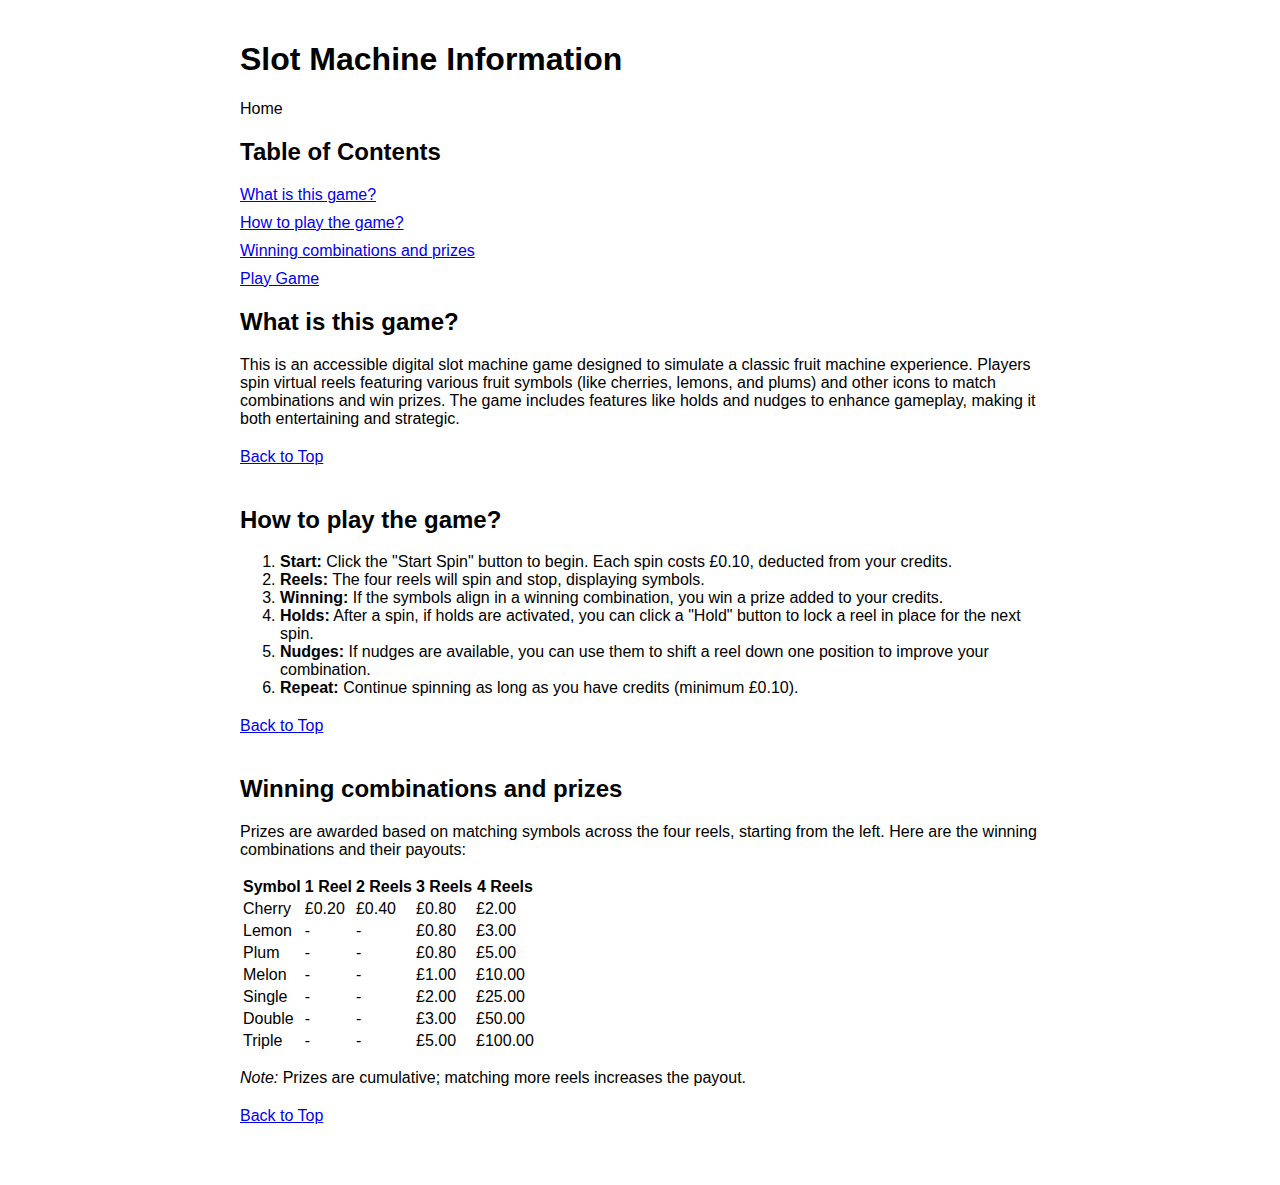
==== commit f4e99309: "update intro" ====
--- a/index.html
+++ b/index.html
@@ -55,7 +55,7 @@
     <section id="what-is-this-game" role="region" aria-labelledby="what-is-heading">
         <h2 id="what-is-heading">What is this game?</h2>
         <p>
-            This is a digital slot machine game designed to simulate a classic fruit machine experience. Players spin virtual reels featuring various fruit symbols (like cherries, lemons, and plums) and other icons to match combinations and win prizes. The game includes features like holds and nudges to enhance gameplay, making it both entertaining and strategic.
+            This is an accessible digital slot machine game designed to simulate a classic fruit machine experience. Players spin virtual reels featuring various fruit symbols (like cherries, lemons, and plums) and other icons to match combinations and win prizes. The game includes features like holds and nudges to enhance gameplay, making it both entertaining and strategic.
         </p>
         <a href="#" class="back-to-top">Back to Top</a>
     </section>
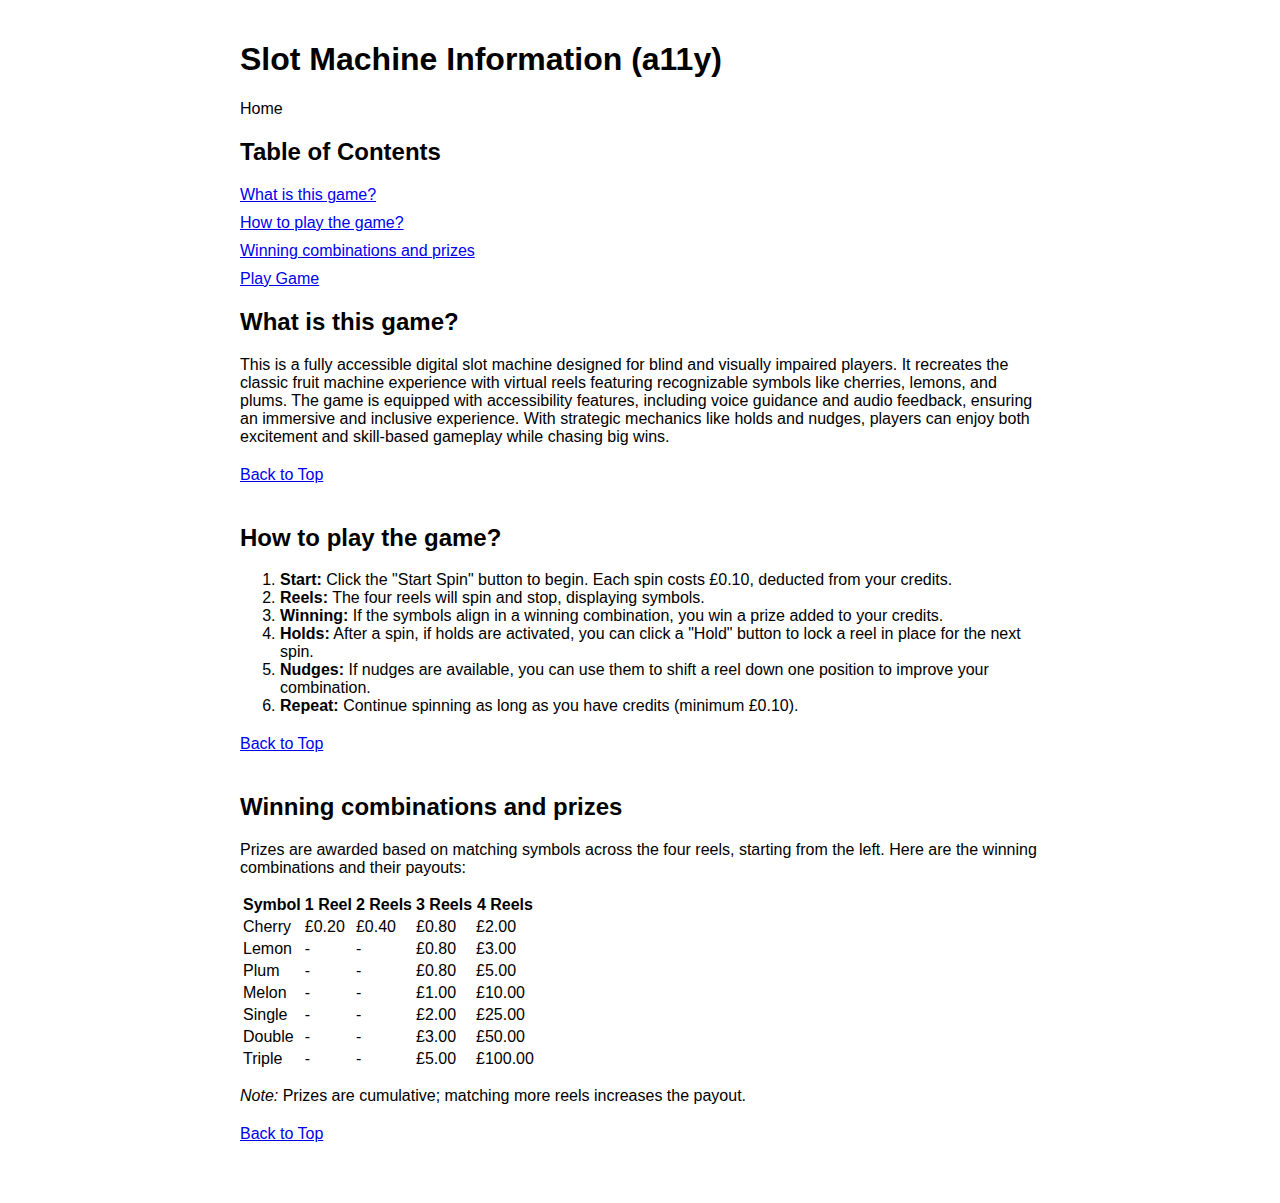
==== commit 65a17c05: "update intro" ====
--- a/index.html
+++ b/index.html
@@ -31,7 +31,7 @@
 <!-- Main Heading and Navigation -->
 <header role="banner">
 
-    <h1>Slot Machine Information</h1>
+    <h1>Slot Machine Information (a11y)</h1>
 
     <nav class="breadcrumbs" aria-label="Breadcrumb">
         <ul>
@@ -54,9 +54,7 @@
     <!-- What is this game? -->
     <section id="what-is-this-game" role="region" aria-labelledby="what-is-heading">
         <h2 id="what-is-heading">What is this game?</h2>
-        <p>
-            This is an accessible digital slot machine game designed to simulate a classic fruit machine experience. Players spin virtual reels featuring various fruit symbols (like cherries, lemons, and plums) and other icons to match combinations and win prizes. The game includes features like holds and nudges to enhance gameplay, making it both entertaining and strategic.
-        </p>
+        <p> This is a fully accessible digital slot machine designed for blind and visually impaired players. It recreates the classic fruit machine experience with virtual reels featuring recognizable symbols like cherries, lemons, and plums. The game is equipped with accessibility features, including voice guidance and audio feedback, ensuring an immersive and inclusive experience. With strategic mechanics like holds and nudges, players can enjoy both excitement and skill-based gameplay while chasing big wins. </p>
         <a href="#" class="back-to-top">Back to Top</a>
     </section>
 
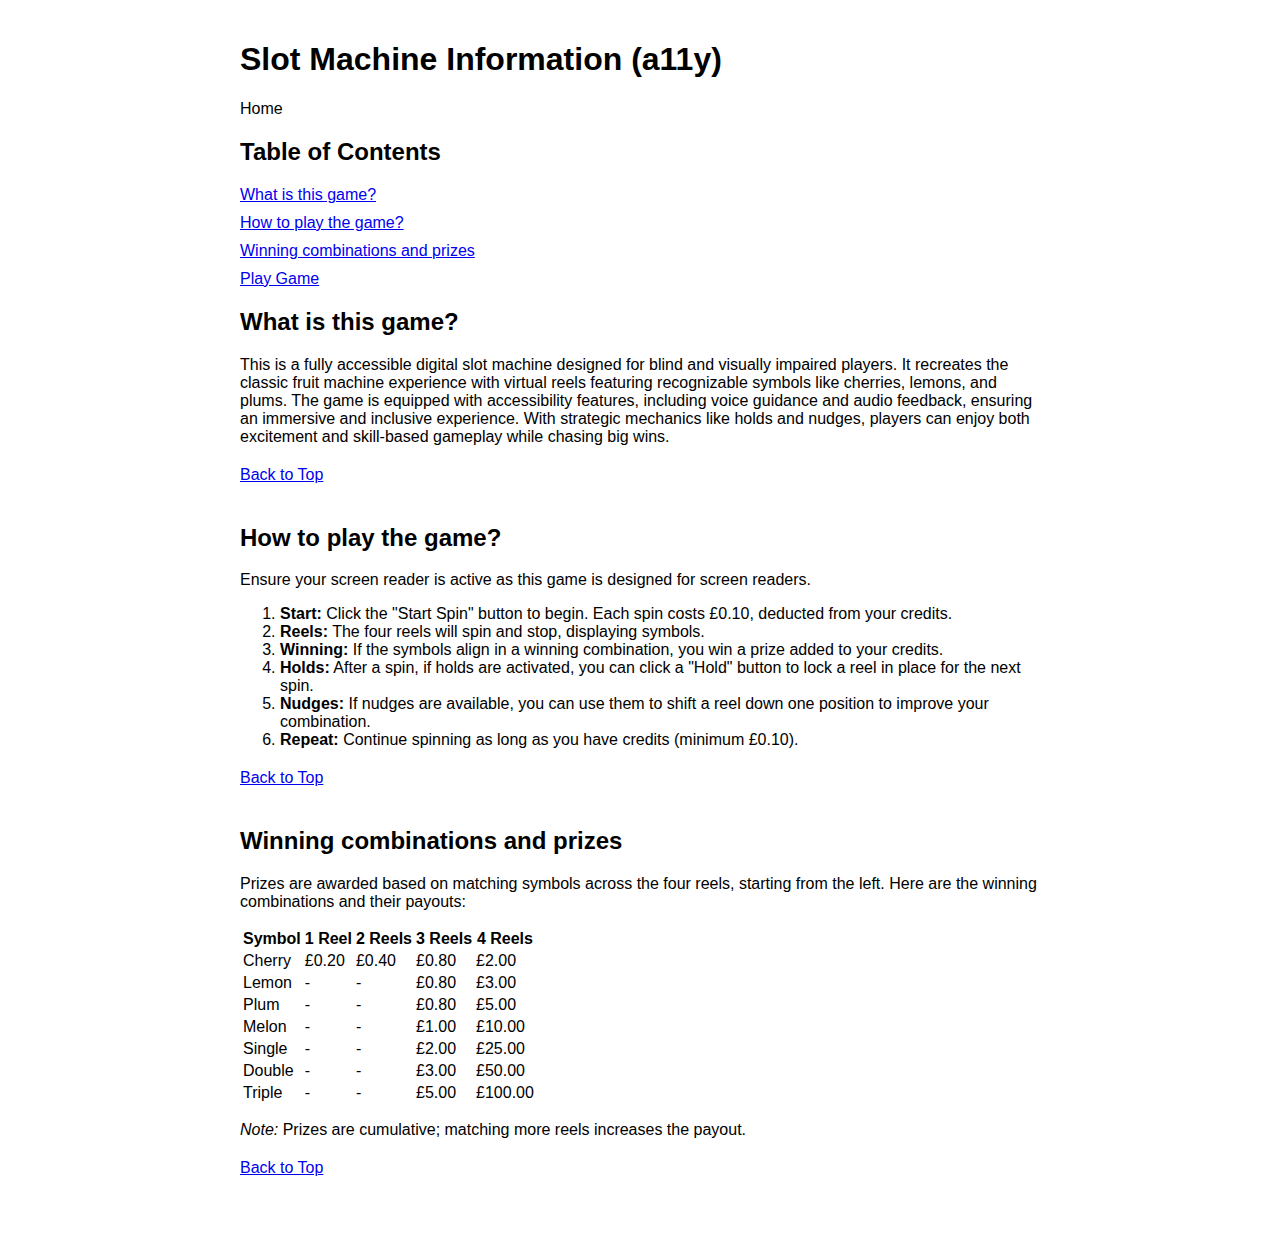
==== commit 2f62ec76: "update intro" ====
--- a/index.html
+++ b/index.html
@@ -54,13 +54,14 @@
     <!-- What is this game? -->
     <section id="what-is-this-game" role="region" aria-labelledby="what-is-heading">
         <h2 id="what-is-heading">What is this game?</h2>
-        <p> This is a fully accessible digital slot machine designed for blind and visually impaired players. It recreates the classic fruit machine experience with virtual reels featuring recognizable symbols like cherries, lemons, and plums. The game is equipped with accessibility features, including voice guidance and audio feedback, ensuring an immersive and inclusive experience. With strategic mechanics like holds and nudges, players can enjoy both excitement and skill-based gameplay while chasing big wins. </p>
+        <p>This is a fully accessible digital slot machine designed for blind and visually impaired players. It recreates the classic fruit machine experience with virtual reels featuring recognizable symbols like cherries, lemons, and plums. The game is equipped with accessibility features, including voice guidance and audio feedback, ensuring an immersive and inclusive experience. With strategic mechanics like holds and nudges, players can enjoy both excitement and skill-based gameplay while chasing big wins. </p>
         <a href="#" class="back-to-top">Back to Top</a>
     </section>
 
     <!-- How to play the game? -->
     <section id="how-to-play" role="region" aria-labelledby="how-to-play-heading">
         <h2 id="how-to-play-heading">How to play the game?</h2>
+        <p>Ensure your screen reader is active as this game is designed for screen readers.</p>
         <ol>
             <li><strong>Start:</strong> Click the "Start Spin" button to begin. Each spin costs £0.10, deducted from your credits.</li>
             <li><strong>Reels:</strong> The four reels will spin and stop, displaying symbols.</li>
